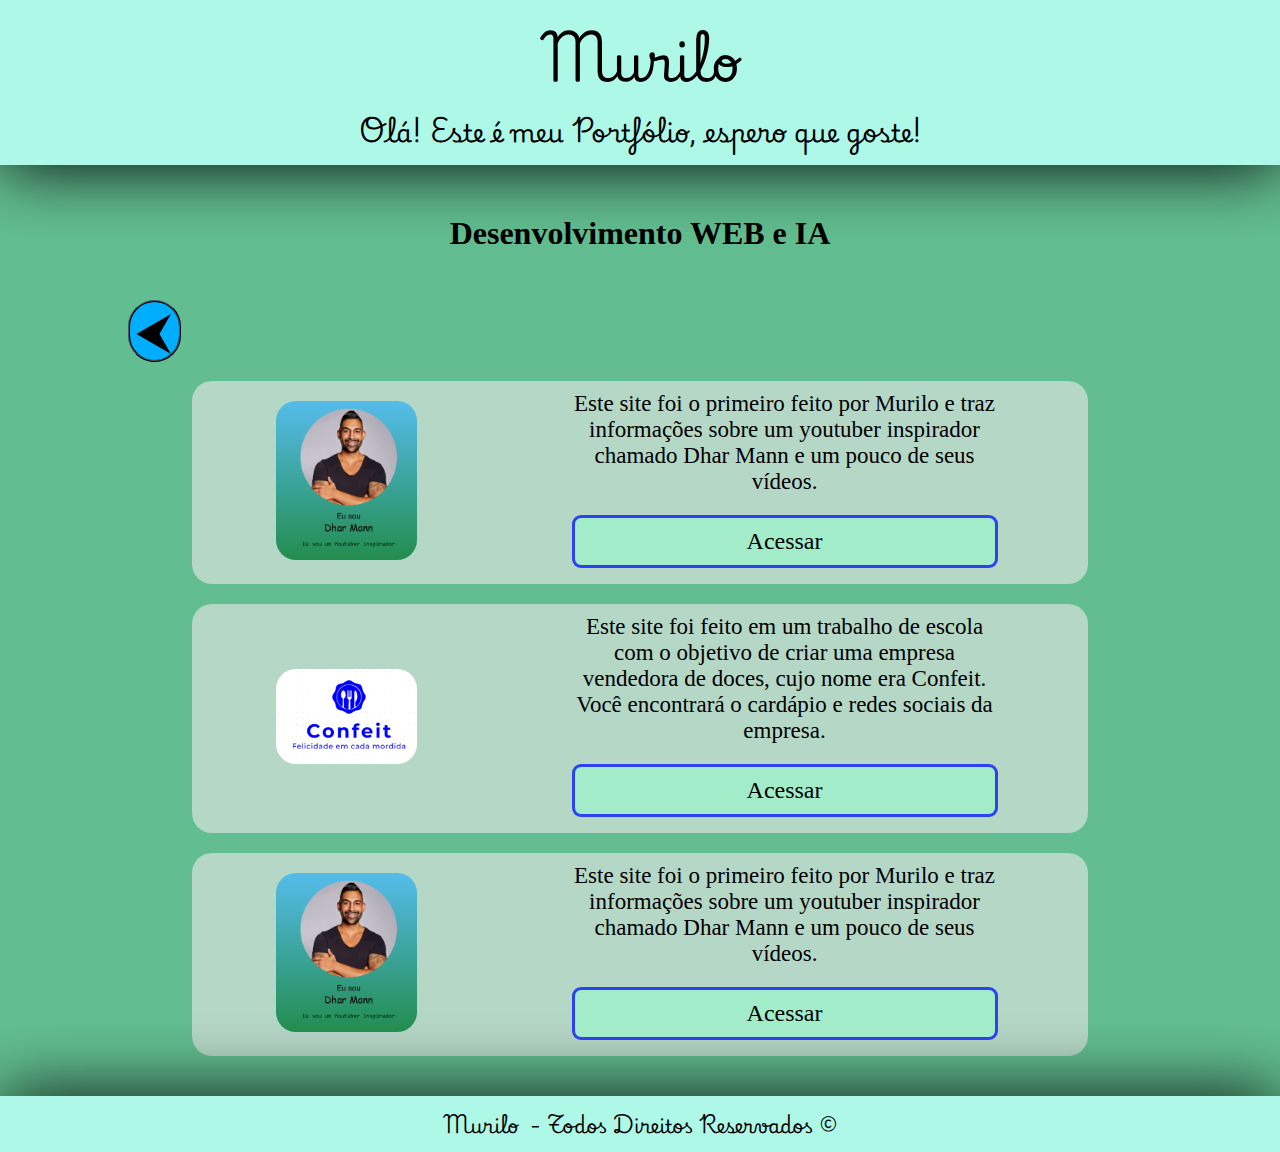
==== Games.html @ 3b97a0e9 "primeiro commit" ====
<!DOCTYPE html>
<html lang="en">

<head>
    <meta charset="UTF-8">
    <meta http-equiv="X-UA-Compatible" content="IE=edge">
    <meta name="viewport" content="width=device-width, initial-scale=1.0">
    <title>Portfolio - Murilo</title>
    <link rel="stylesheet" href="style.css">
    <link href="https://fonts.googleapis.com/css2?family=Playwrite+ES+Deco:wght@100..400&display=swap" rel="stylesheet">

</head>

<body>
    <header>
        <div id="texto-header">
            <h1 id="header1">Murilo</h1>
            <h3 id="header2">Olá! Este é meu Portfólio, espero que goste!</h3>
        </div>
    </header>

    <main class="main">
        <h1 class="title">Desenvolvimento WEB e IA</h1>
        <a href="index.html" id="arrow">&#11164;</a>
        <div class="cards">
            <div class="miniatura"><img src="assets/dhar.png" class="foto_miniatura" alt="games"></div>
            <div class="info">
                <p>Este site foi o primeiro feito por Murilo e traz informações sobre um youtuber inspirador chamado
                    Dhar Mann
                    e um pouco de seus vídeos.
                </p>
                <a class="link" href="https://gerencadorendo.github.io/Dhar-Mann/" target="_blank">Acessar</a>
            </div>
        </div>
        <div class="cards">
            <div class="miniatura"><img src="assets/Confeit.png" class="foto_miniatura" alt="games"></div>
            <div class="info">
                <p>Este site foi feito em um trabalho de escola com o objetivo de criar uma empresa vendedora de doces,
                    cujo nome era Confeit. Você encontrará o cardápio e redes sociais da empresa.
                </p>
                <a class="link" href="https://gerencadorendo.github.io/Confeit/" target="_blank">Acessar</a>
            </div>
        </div>
        <div class="cards">
            <div class="miniatura"><img src="assets/dhar.png" class="foto_miniatura" alt="games"></div>
            <div class="info">
                <p>Este site foi o primeiro feito por Murilo e traz informações sobre um youtuber inspirador chamado
                    Dhar Mann
                    e um pouco de seus vídeos.
                </p>
                <a class="link" href="https://gerencadorendo.github.io/Dhar-Mann/" target="_blank">Acessar</a>
            </div>
        </div>
    </main>
    <footer>
        <h3>Murilo &nbsp;-&nbsp;Todos Direitos Reservados &copy;</h3>
    </footer>
</body>

</html>
---- style.css ----
* {
    margin: 0;
    padding: 0;
    box-sizing: border-box;
}

body {
    background-color: rgb(98, 190, 144);
}

header {
    padding: 10px;
    background-color: rgb(174, 248, 232);
    box-shadow: 1px 1px 70px black;
}

#fotoPer {
    /* margin-left:1250px */
    border-radius: 10%;
}

#texto-header {
    text-align: center;
    display: flex;
    flex-direction: column;
    justify-content: center;
    align-items: center;
    width: 100%;
    font-family: "Playwrite ES Deco", cursive;
}

#header1 {
    font-size: 50px;
}

#header2 {
    font-size: 25px;
}

#main-div {
    display: flex;
    justify-content: space-around;
}

#sub-div {
    display: flex;
    justify-content: space-around;
    flex-direction: column;
    width: 50%;
}

#texto-presentation {
    font-size: 30px;
    text-align: justify;
    line-height: 1.5;
}

.title {
    text-align: center;
    margin: 50px;
}

.buttons {
    width: 100%;
    border-radius: 10px;
    display: flex;
    justify-content: center;
}

#menu {
    width: 100%;
    display: flex;
    justify-content: space-between;
}

#menu1,
#menu2,
#menu3 {
    width: 30%;
    display: flex;
    flex-direction: column;
    text-align: center;
    justify-content: center;
}

.buttons:hover {
    box-shadow: 1px 1px 50px rgb(0, 86, 126);
    width: 105%;
}

.boto {
    margin-bottom: 20px;
    font-size: 26px;
    font-weight: 700;
    text-align: center;
}

footer {
    margin-top: 40px;
    padding: 10px;
    background-color: rgb(174, 248, 232);
    box-shadow: 1px 1px 70px black;
    text-align: center;
    font-family: "Playwrite ES Deco", cursive;
    /* bottom: 0;
    position: fixed; */
}
#arrow{
    text-decoration: none;
    font-size: 50px;
    color: black;
    margin-left: 10%;
    border: 2px ridge black;
    border-radius: 70px;
    padding: 0.1% 0.5%;
    background-color: rgb(0, 174, 255);
}
#arrow:hover{
    box-shadow: 1px 1px 20px rgb(0, 74, 108);
}
.cards{
    width: 70%;
    background-color: rgba(230, 230, 230, 0.631);
    display: flex;
    justify-content: space-around;
    align-items: center;
    text-align: center;
    border-radius: 20px;
    margin: auto;
    padding:10px;
    margin-top: 20px;
}
.miniatura{
    width: 16%;
}
.foto_miniatura{
    width: 100%;
    border-radius:20px ;
}
.info{
    width: 50%;
    font-size: 23px;
    height: 200%;
    display: flex;
    flex-direction: column;
}
.link{
    border: 3px solid rgba(0, 0, 255, 0.721);
    border-radius: 9px;
    padding: 10px;
    margin: 6px;
    margin-top: 20px;
    background-color: rgb(162, 236, 201);
    text-decoration: none;
    color: black;
    font-size: 24px;
}
.link:hover{
    box-shadow: 0 0 5px rgba(0, 86, 126, 0.491),
    0 0 10px rgba(0, 86, 126, 0.655),
    0 0 15px rgba(0, 86, 126, 0.491);
}
@media screen and (max-width:700px) {
    .title {
        color: rgb(0, 0, 0);
        text-shadow: 2px 0 #fff, -2px 0 #fff, 0 2px #fff, 0 -2px #fff,
            1px 1px #fff, -1px -1px #fff, 1px -1px #fff, -1px 1px #fff;
    }

    footer {
        margin-top: 40px;
        padding: 10px;
        background-color: rgb(174, 248, 232);
        box-shadow: 1px 1px 70px black;
        text-align: center;
        font-family: "Playwrite ES Deco", cursive;
        font-size: 13px;
    }

    #main {
        background-image: url("assets/Perfil.png");
        background-size: cover;
    }

    #main-div {
        flex-direction: column;
    }

    #sub-div {
        display: flex;
        justify-content: space-around;
        flex-direction: column;
        width: 80%;
        margin: auto;
    }

    #texto-presentation {
        font-size: 30px;
        text-align: justify;
        line-height: 1.5;
        color: rgb(0, 0, 0);
        text-shadow: 2px 0 #fff, -2px 0 #fff, 0 2px #fff, 0 -2px #fff,
            1px 1px #fff, -1px -1px #fff, 1px -1px #fff, -1px 1px #fff;
    }

    #menu {
        margin-top: 20%;
        width: 100%;
        display: flex;
        justify-content: space-between;
        flex-direction: column;
        align-items: center;
    }

    #menu1,
    #menu2,
    #menu3 {
        width: 80%;
        display: flex;
        flex-direction: column;
        text-align: center;
        margin-bottom: 20px;
        border: 3px ridge rgb(0, 86, 126);
        border-radius: 10px;
        background-color: rgba(0, 86, 126, 0.491);
        padding: 5%;
        box-shadow: 0 0 5px rgba(0, 86, 126, 0.491),
            0 0 10px rgba(0, 86, 126, 0.655),
            0 0 15px rgba(0, 86, 126, 0.491);
        text-shadow: 2px 0 #fff, -2px 0 #fff, 0 2px #fff, 0 -2px #fff,
            1px 1px #fff, -1px -1px #fff, 1px -1px #fff, -1px 1px #fff;
    }

    .boto {
        margin-bottom: 7px;
        font-size: 26px;
        font-weight: 700;
        text-align: center;
    }

    #fotoPer {
        visibility: hidden;
        width: 10px;
        height: 10px;
    }

    header {
        width: 100%;
        padding: 10px;
        background-color: rgb(174, 248, 232);
        box-shadow: 1px 1px 30px black;
        text-align: center;
        margin: auto;
        display: flex;
        flex-direction: column;
        justify-content: center;
        align-items: center;
    }

    #header1 {
        font-size: 26px;
    }

    #header2 {
        font-size: 16px;
    }

    #texto-header {
        width: 90%;
    }
    #arrow{
        padding: 0.1% 2%;
    }
    .cards{
        width: 95%;
        display: flex;
        flex-direction: column;
    }
    .info{
        width: 95%;
    }
    .miniatura{
        width: 80%;
        margin-bottom: 20px;
    }
}
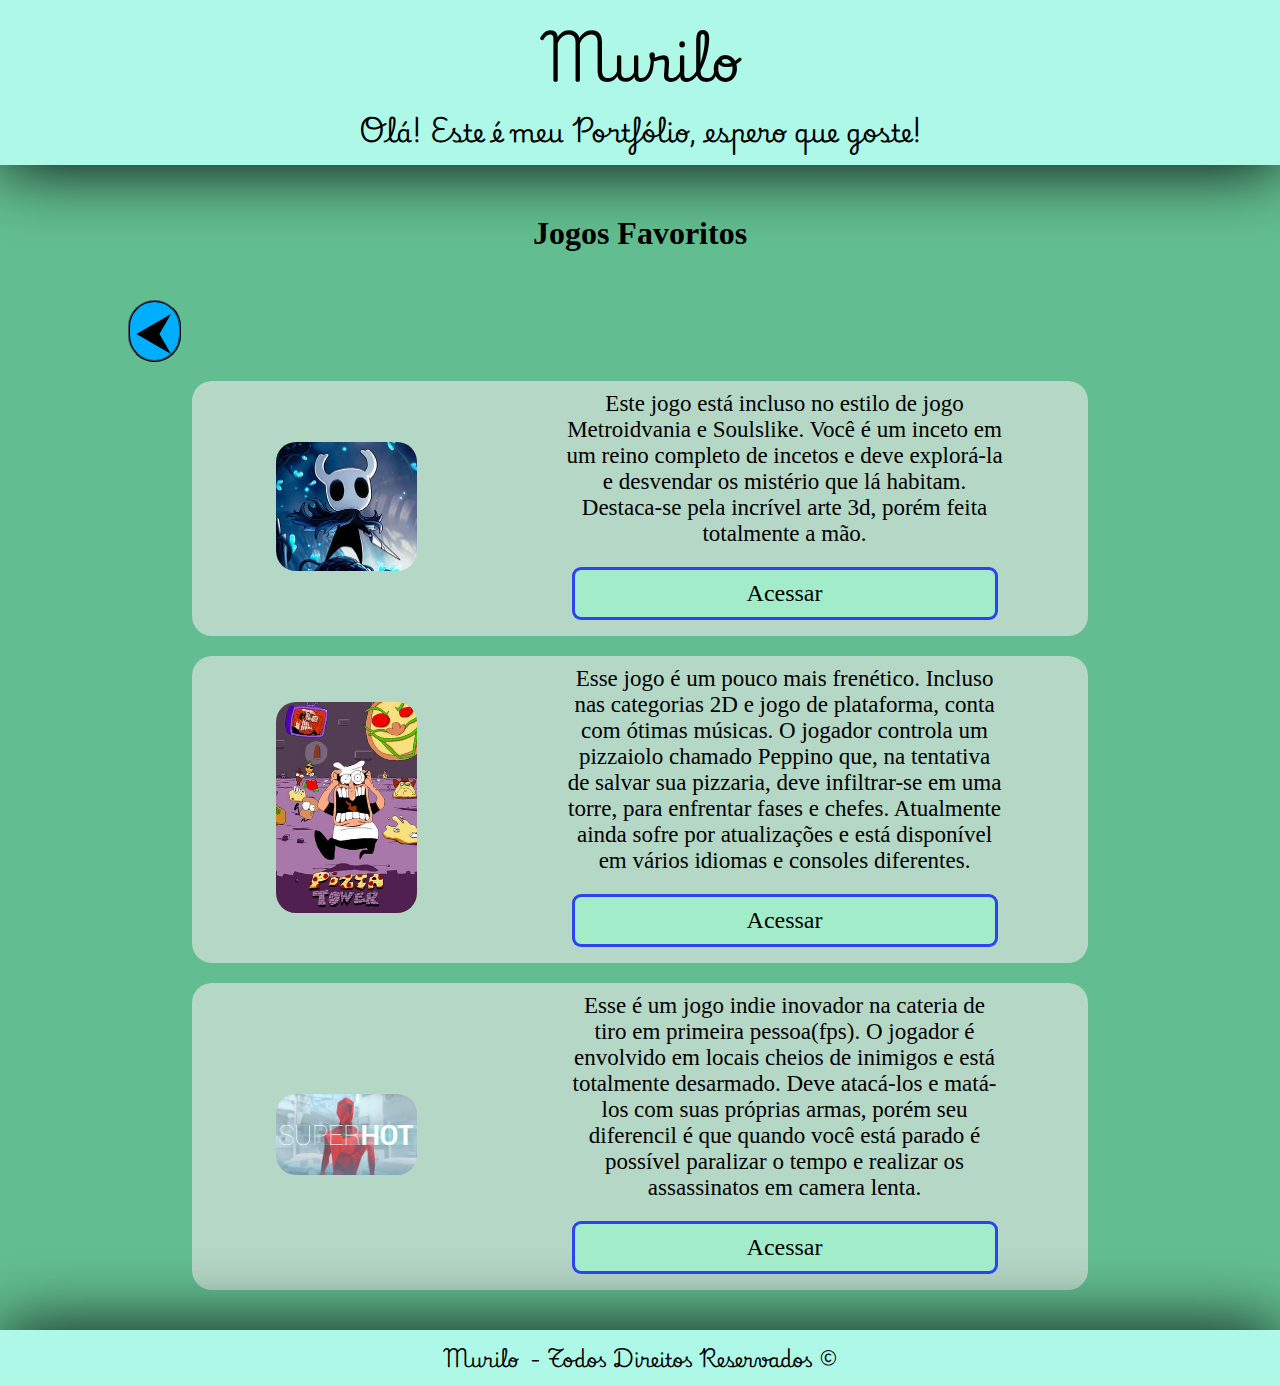
==== commit b199c1e7: "final_commit" ====
--- a/Games.html
+++ b/Games.html
@@ -20,35 +20,36 @@
     </header>
 
     <main class="main">
-        <h1 class="title">Desenvolvimento WEB e IA</h1>
+        <h1 class="title">Jogos Favoritos</h1>
         <a href="index.html" id="arrow">&#11164;</a>
         <div class="cards">
-            <div class="miniatura"><img src="assets/dhar.png" class="foto_miniatura" alt="games"></div>
+            <div class="miniatura"><img src="assets/hollow.jpg" class="foto_miniatura" alt="games"></div>
             <div class="info">
-                <p>Este site foi o primeiro feito por Murilo e traz informações sobre um youtuber inspirador chamado
-                    Dhar Mann
-                    e um pouco de seus vídeos.
+                <p>Este jogo está incluso no estilo de jogo Metroidvania e Soulslike. Você é um inceto em um reino
+                    completo de incetos e deve explorá-la e desvendar os mistério que lá habitam. Destaca-se pela incrível arte
+                    3d, porém feita totalmente a mão.
                 </p>
-                <a class="link" href="https://gerencadorendo.github.io/Dhar-Mann/" target="_blank">Acessar</a>
+                <a class="link" href="https://store.steampowered.com/app/367520/Hollow_Knight/" target="_blank">Acessar</a>
             </div>
         </div>
         <div class="cards">
-            <div class="miniatura"><img src="assets/Confeit.png" class="foto_miniatura" alt="games"></div>
+            <div class="miniatura"><img src="assets/Pizza.jpg" class="foto_miniatura" alt="games"></div>
             <div class="info">
-                <p>Este site foi feito em um trabalho de escola com o objetivo de criar uma empresa vendedora de doces,
-                    cujo nome era Confeit. Você encontrará o cardápio e redes sociais da empresa.
+                <p>Esse jogo é um pouco mais frenético. Incluso nas categorias 2D e jogo de plataforma, conta com ótimas músicas. O jogador controla um
+                    pizzaiolo chamado Peppino que, na tentativa de salvar sua pizzaria, deve infiltrar-se em uma torre, para enfrentar
+                    fases e chefes. Atualmente ainda sofre por atualizações e está disponível em vários idiomas e consoles diferentes.
                 </p>
-                <a class="link" href="https://gerencadorendo.github.io/Confeit/" target="_blank">Acessar</a>
+                <a class="link" href="https:https://store.steampowered.com/app/2231450/Pizza_Tower/" target="_blank">Acessar</a>
             </div>
         </div>
         <div class="cards">
-            <div class="miniatura"><img src="assets/dhar.png" class="foto_miniatura" alt="games"></div>
+            <div class="miniatura"><img src="assets/superhot.jpg" class="foto_miniatura" alt="games"></div>
             <div class="info">
-                <p>Este site foi o primeiro feito por Murilo e traz informações sobre um youtuber inspirador chamado
-                    Dhar Mann
-                    e um pouco de seus vídeos.
+                <p>Esse é um jogo indie inovador na cateria de tiro em primeira pessoa(fps). O jogador é envolvido em locais cheios de inimigos
+                    e está totalmente desarmado. Deve atacá-los e matá-los com suas próprias armas, porém seu diferencil é que quando você está parado é possível
+                    paralizar o tempo e realizar os assassinatos em camera lenta.
                 </p>
-                <a class="link" href="https://gerencadorendo.github.io/Dhar-Mann/" target="_blank">Acessar</a>
+                <a class="link" href="https://https://store.steampowered.com/app/322500/SUPERHOT/" target="_blank">Acessar</a>
             </div>
         </div>
     </main>
